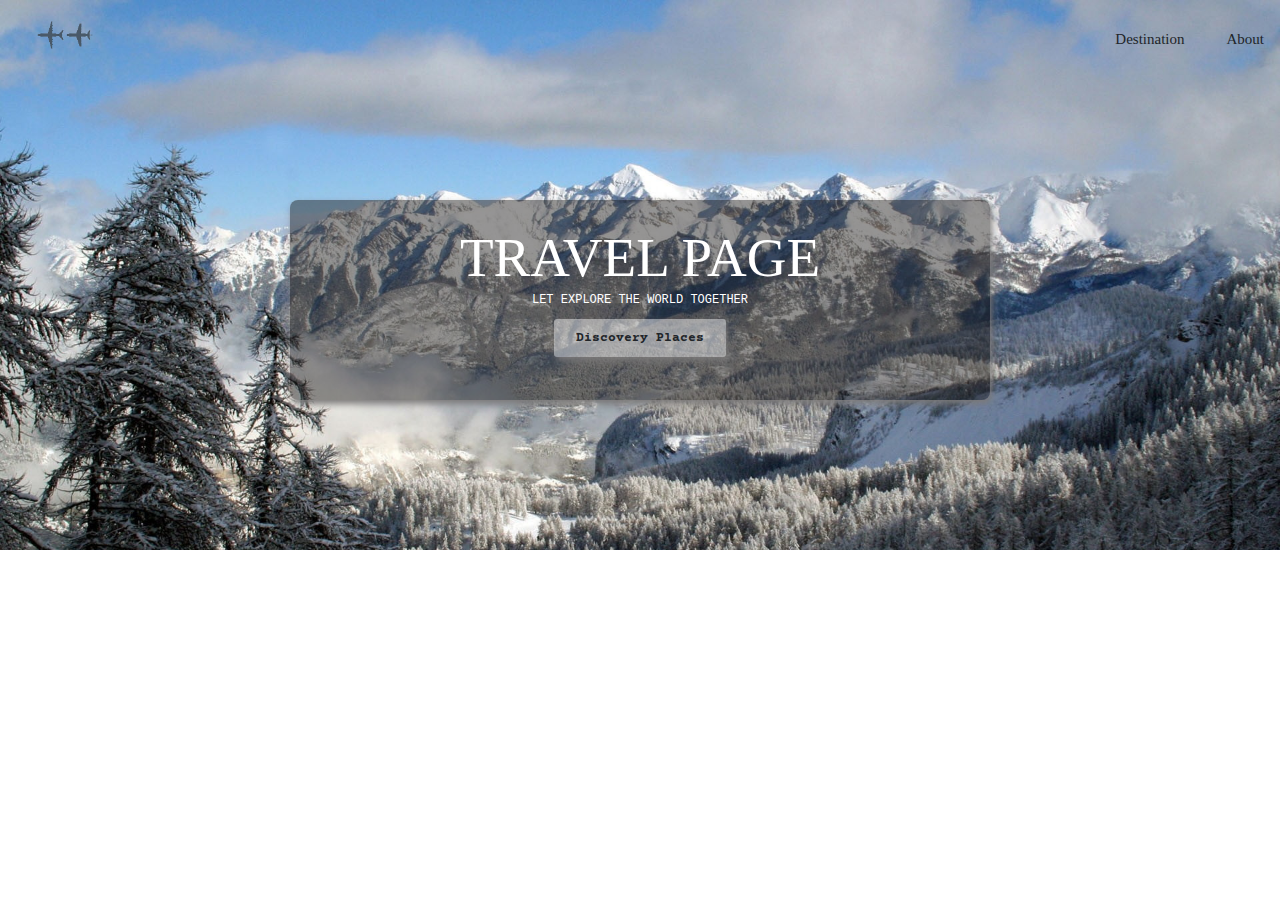
==== index.html @ afa7fbd0 "HERO Part" ====
<html lang="en">
<head>
    <meta charset="UTF-8">
    <title>Travel Goals</title>
<!-- Link for Bootstrap -->
<link href="https://cdn.jsdelivr.net/npm/bootstrap@5.1.3/dist/css/bootstrap.min.css" rel="stylesheet">
    <!-- Link Google Font -->
    <link rel="preconnect" href="https://fonts.googleapis.com">
<link rel="preconnect" href="https://fonts.gstatic.com" crossorigin>
<link href="https://fonts.googleapis.com/css2?family=Courier+Prime&display=swap" rel="stylesheet">
<!-- Link CSS File -->
<link rel="stylesheet" href="styles.css">
<link rel="stylesheet" href="shared.css">
</head>
<body>
    <header>

        <div id="logo">
            <a href="/index.html">
                <img class="img-fluid" src="/images/logo1.png" alt="LOGO" width="70">
            </a>
        </div>
        
        <nav>
<ul class="nav">
    <li class="nav-item "> <a class="nav-link text-body" href="/places.html">Destination</a></li>
    <li class="nav-item"><a class="nav-link text-body" href="/places.html">About</a></li>
</ul>
        </nav>
    </header>
    <main>
        <section id="hero" >
            <div id="hero-content">
            <h1>Travel Page</h1>
            <p>Let Explore the World Together</p>
            <a href="/places.html" class="text-body">Discovery Places</a>
        </div>

        </section>
        <section id="highlights"></section>
    </main>
    <footer>

    </footer>
</body>
</html>
---- styles.css ----
#hero
{
    height: 550px;
    background-image: url("/images/places/mountain.jpg");
    background-size: cover;
  
}
#hero-content{
    width: 700px;
    height: 200px;
    background-color: rgba(29, 28, 28, 0.466);
    box-shadow: 2px 4px 7px rgb(124, 122, 122);
    border-radius: 8px;
    text-align: center;
    padding: 25px 0;
    margin: 0 auto;
    position: relative;
    top: 200px;
}
#hero-content h1
{
    color: white;
    text-transform: uppercase;
    font-size: 55px;
    font-family: "Raleway","sans-serif";
    margin: 0px;

}
#hero-content p
{
    color: white;
    text-transform: uppercase;
    font-size: 12px;
    font-family: "Courier","sans-serif";
margin-bottom: 20px;
}
#hero-content a {
    text-decoration: none;
    background-color: rgba(255, 255, 255, 0.459);
    padding: 12px 22px;
    color: rgba(0, 0, 0, 0.699);
    font-size: 13px;
    font-weight: bold;
    border-radius: 3px;
    box-shadow: 2px 4px 7px rgb(124, 122, 122);
  }
  #hero-content a:hover {
    background-color: rgb(255, 238, 0);
  }
---- shared.css ----
body
{
    font-family: "Courier Prime", "sans-serif";
    color: rgba(46, 45, 45, 0.719);
    font-size: 15;
    margin: 0;
}
header
{
    display: flex;
    justify-content: space-between;
    position: absolute;
    width: 100%;
    top: 0;
    left: 0;
box-sizing: border-box;
}

header li
{
    margin-left: 10px;
  margin-top: 20px;
  font-family: "Raleway","sans-serif";
  
}
header li:hover {
   background-color: rgba(218, 218, 218, 0.63);
   border-radius: 3px;
  }
#logo a
{
    padding: 30px;
    
}
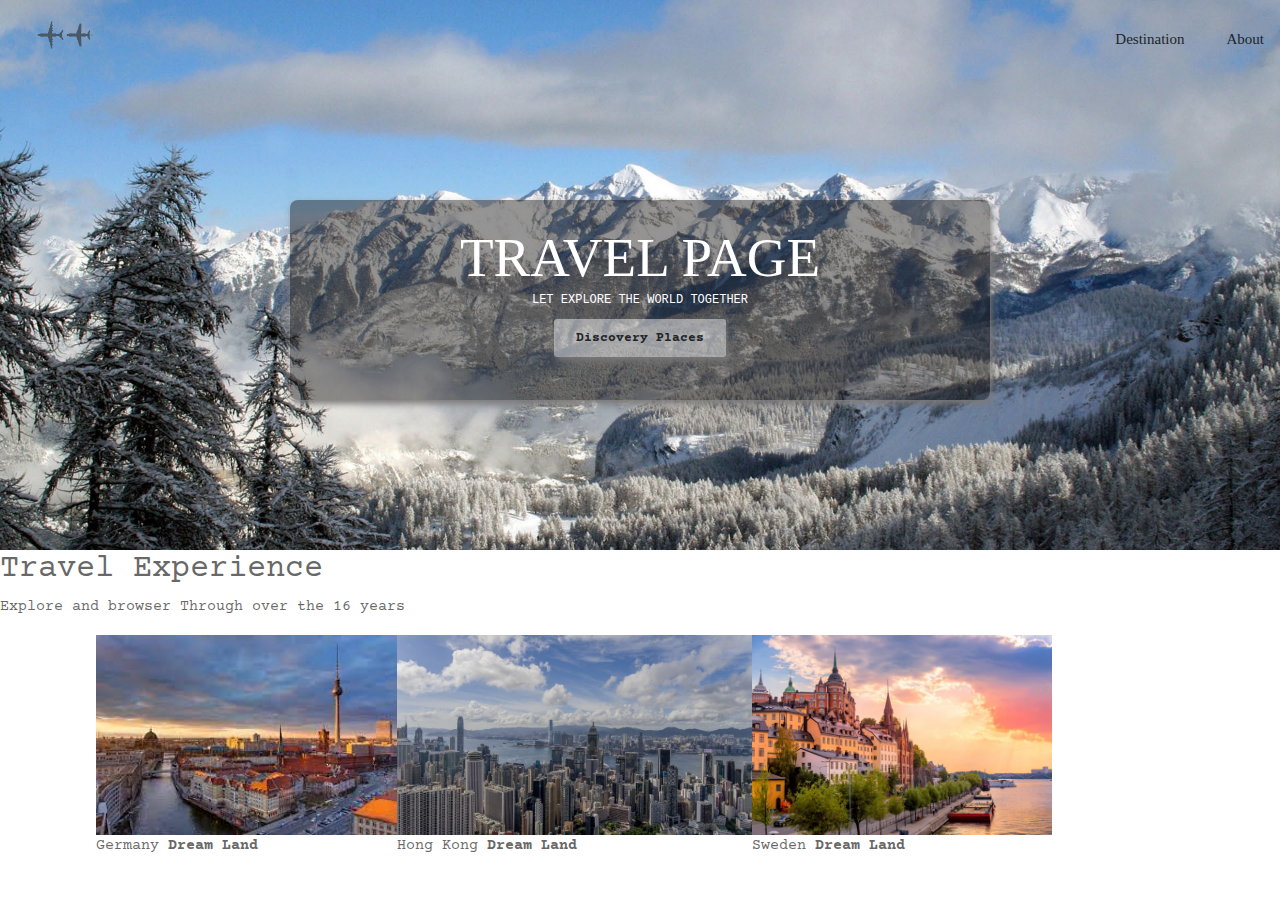
==== commit cdf0836b: "implementing Styles" ====
--- a/index.html
+++ b/index.html
@@ -35,9 +35,19 @@
             <p>Let Explore the World Together</p>
             <a href="/places.html" class="text-body">Discovery Places</a>
         </div>
+        </section>
+        <section id="highlights">
+        <h2>Travel Experience</h2>
+        <p>Explore and browser Through over the 16 years</p>
+        <ul id="destinations">
+<li class="destination"><img src="/images/places/germany.jpg" alt="Germany"/><p>Germany <strong>Dream Land</strong></p></li>
+<li class="destination"><img src="/images/places/hong.jpeg" alt="hong"/><p>Hong Kong <strong>Dream Land</strong></p></li>
+<li class="destination"><img src="/images/places/sweden.jpg" alt="sweden"/><p>Sweden <strong>Dream Land</strong></p></li>
+
+
+        </ul>
 
         </section>
-        <section id="highlights"></section>
     </main>
     <footer>
 
--- a/styles.css
+++ b/styles.css
@@ -46,4 +46,16 @@
   }
   #hero-content a:hover {
     background-color: rgb(255, 238, 0);
-  }+  }
+#destinations {
+    list-style: none;
+    display: flex;
+    width: 90%;
+    margin: auto;
+    margin-bottom: 40px;
+}
+
+  .destination img
+{
+    height: 200px;
+}--- a/shared.css
+++ b/shared.css
@@ -31,4 +31,4 @@
 {
     padding: 30px;
     
-}+}
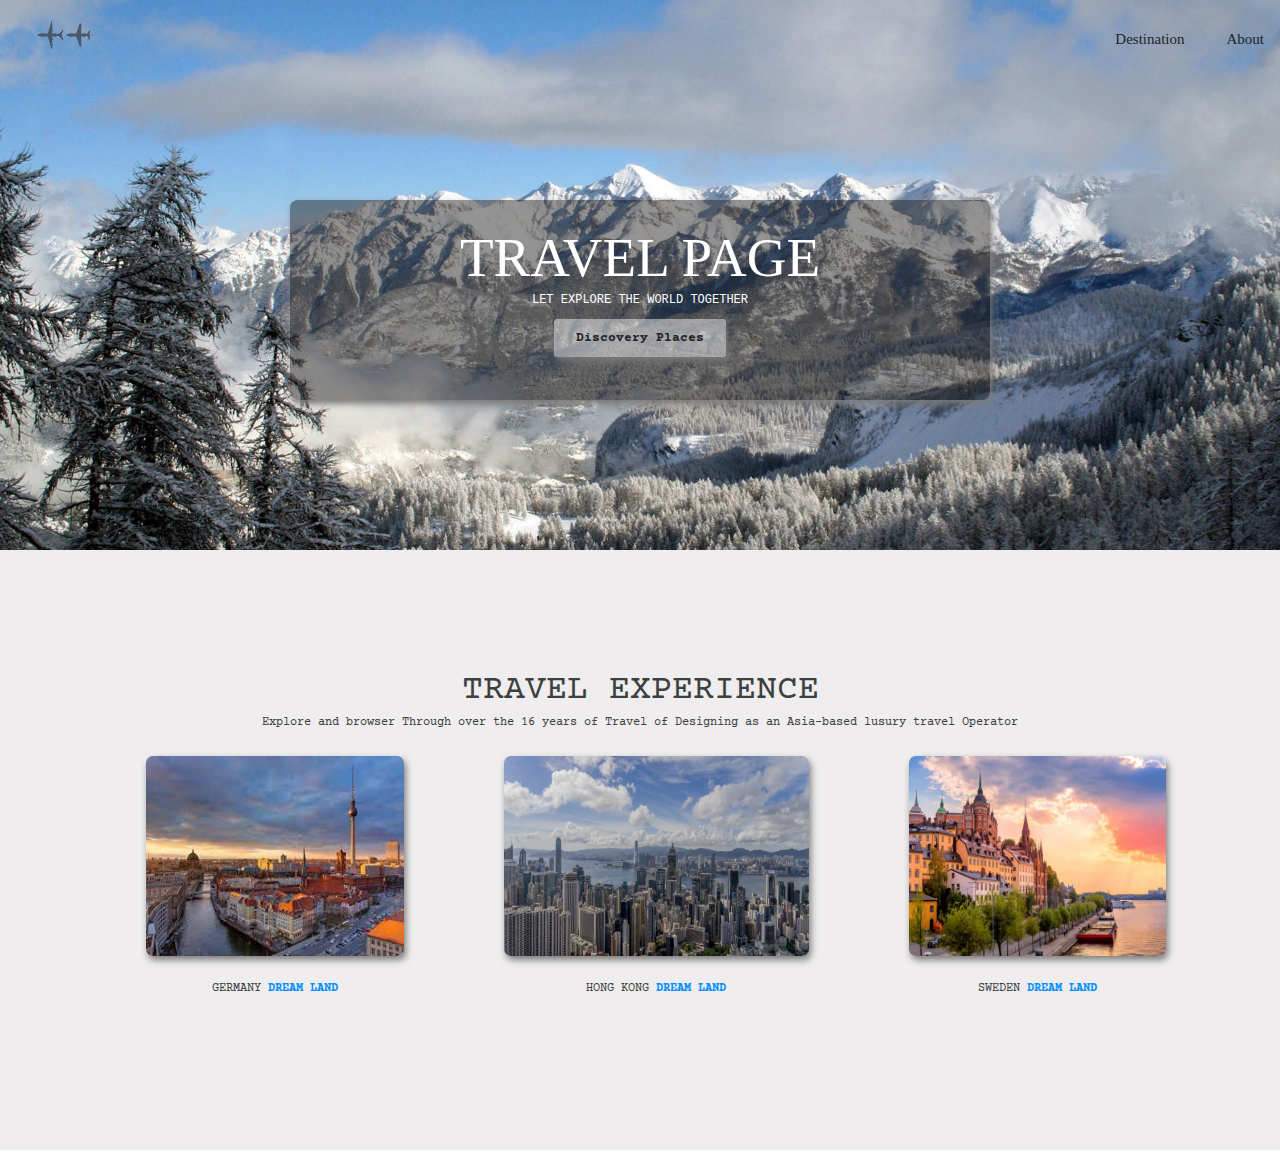
==== commit a6765196: "Creating The MAP" ====
--- a/index.html
+++ b/index.html
@@ -38,11 +38,12 @@
         </section>
         <section id="highlights">
         <h2>Travel Experience</h2>
-        <p>Explore and browser Through over the 16 years</p>
-        <ul id="destinations">
-<li class="destination"><img src="/images/places/germany.jpg" alt="Germany"/><p>Germany <strong>Dream Land</strong></p></li>
-<li class="destination"><img src="/images/places/hong.jpeg" alt="hong"/><p>Hong Kong <strong>Dream Land</strong></p></li>
-<li class="destination"><img src="/images/places/sweden.jpg" alt="sweden"/><p>Sweden <strong>Dream Land</strong></p></li>
+        <p>Explore and browser Through over the 16 years of Travel of Designing as an Asia-based lusury travel Operator</p>
+        
+        <ul id="destinations" >
+<li class="destination" ><img src="/images/places/germany.jpg" class="w-100" alt="Germany"/><p>Germany <strong>Dream Land</strong></p></li>
+<li class="destination"><img src="/images/places/hong.jpeg"  class="w-100" alt="hong"/><p>Hong Kong <strong>Dream Land</strong></p></li>
+<li class="destination"><img src="/images/places/sweden.jpg"  class="w-100" alt="sweden"/><p>Sweden <strong>Dream Land</strong></p></li>
 
 
         </ul>
--- a/styles.css
+++ b/styles.css
@@ -58,4 +58,46 @@
   .destination img
 {
     height: 200px;
-}+    width: 300px;
+    box-shadow: 2px 4px 7px rgb(124, 122, 122);
+    border-radius: 7px;
+    object-fit: fill;
+}
+
+.destination
+{
+    margin: 0 50px;
+    text-transform: uppercase;
+}
+#highlights h2 {
+    text-transform: uppercase;
+    text-align: center;
+    font-size: 35px;
+    color: rgb(59, 65, 64);
+    margin: -22px 0;
+    padding-top: 120px;
+  }
+  #highlights
+  {
+    height: 600px;
+    margin: 22px 0;
+    background-color: rgba(233, 230, 230, 0.726);
+  }
+  #highlights p {
+    text-align: center;
+    font-size: 12px;
+    color: rgb(59, 65, 64);
+    margin: 24px 0px;
+    
+  }
+.destination p
+{
+    text-align: center;
+    margin: 10px;
+    font-size: 12px;
+    color: rgba(29, 28, 28, 0.466);
+}
+.destination strong
+{
+    color: rgb(9, 144, 255);
+}
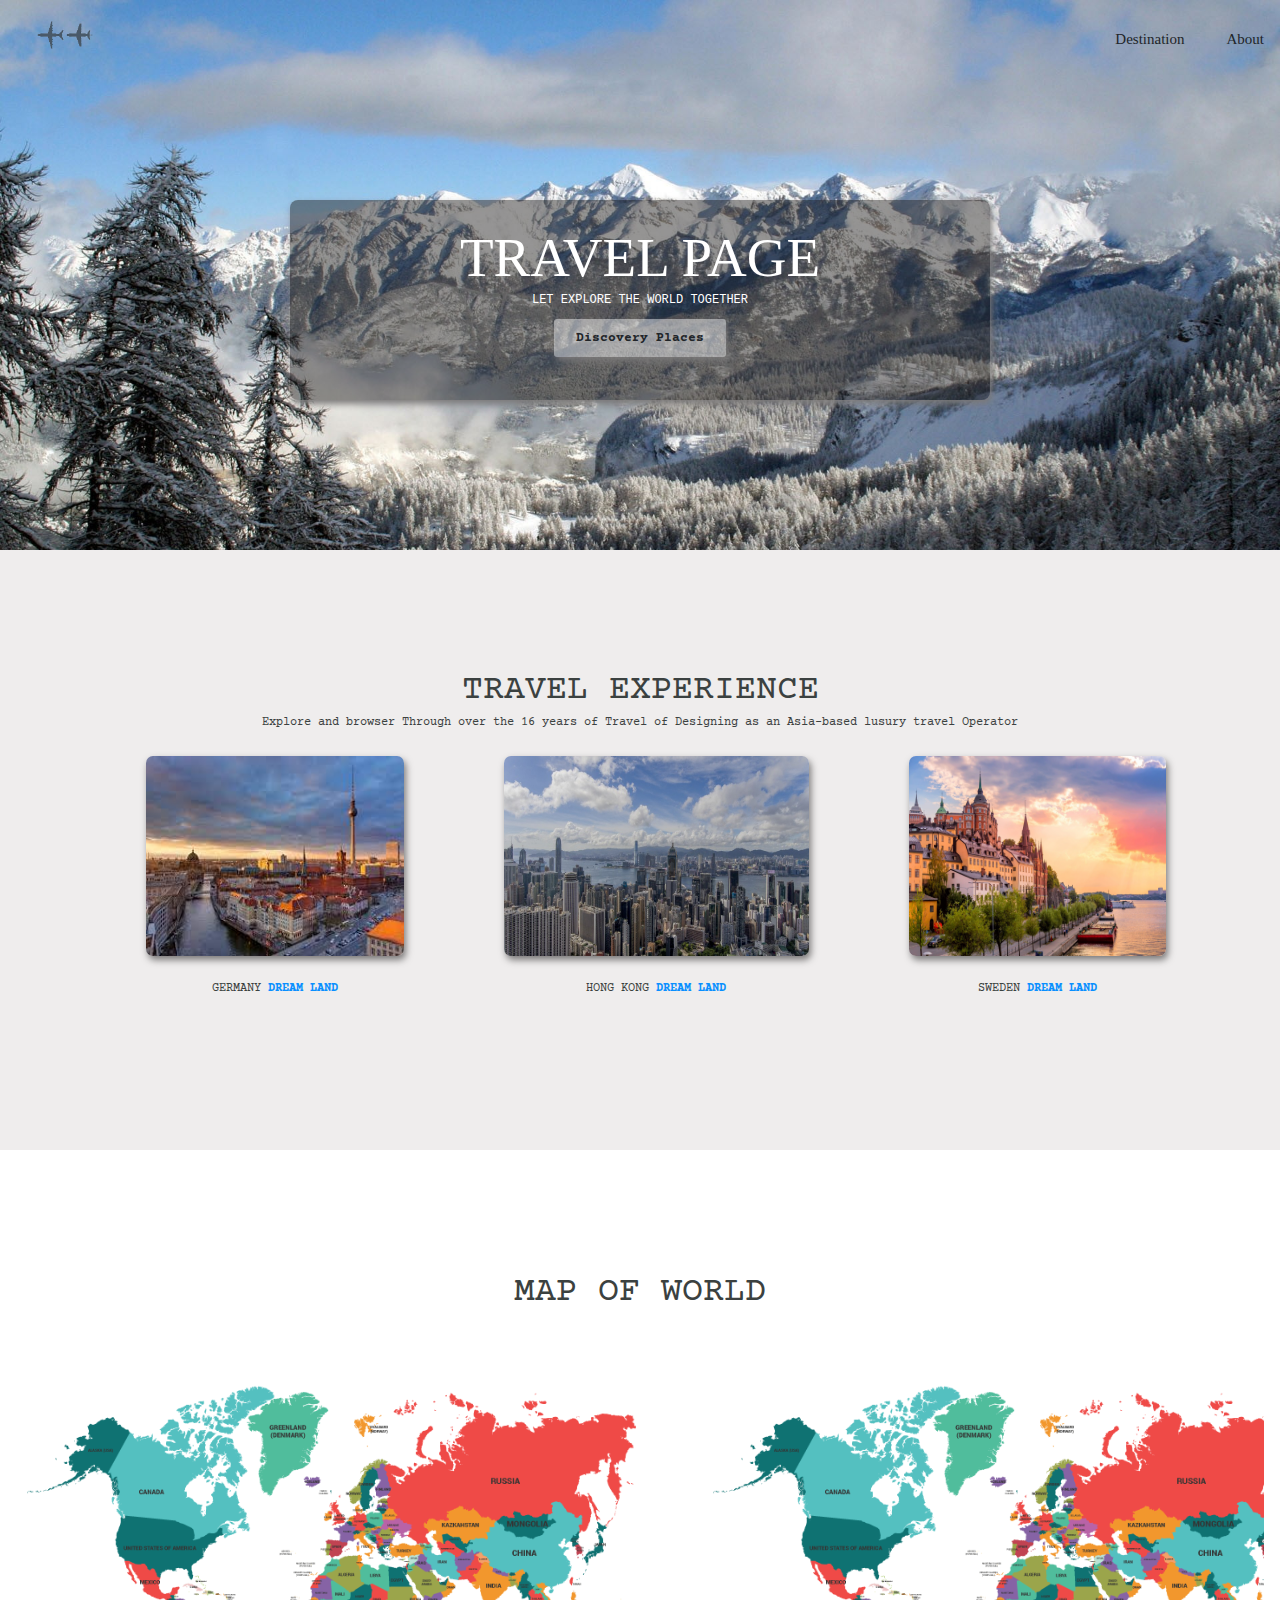
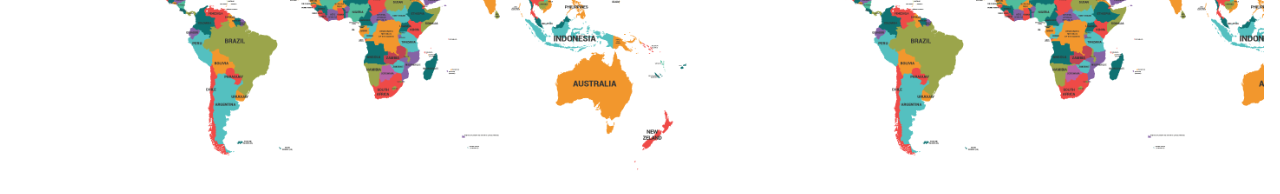
==== commit 07eea180: "Adding Footer" ====
--- a/index.html
+++ b/index.html
@@ -44,10 +44,11 @@
 <li class="destination" ><img src="/images/places/germany.jpg" class="w-100" alt="Germany"/><p>Germany <strong>Dream Land</strong></p></li>
 <li class="destination"><img src="/images/places/hong.jpeg"  class="w-100" alt="hong"/><p>Hong Kong <strong>Dream Land</strong></p></li>
 <li class="destination"><img src="/images/places/sweden.jpg"  class="w-100" alt="sweden"/><p>Sweden <strong>Dream Land</strong></p></li>
-
-
         </ul>
-
+        </section>
+        <section>
+            <h2 id="t1">Map of World</h2>
+            <div class="Map"></div>
         </section>
     </main>
     <footer>
--- a/styles.css
+++ b/styles.css
@@ -101,3 +101,21 @@
 {
     color: rgb(9, 144, 255);
 }
+.Map
+{
+    background-image: url("/images/places/image.png");
+    height: 400px;
+    background-size:contain;
+    margin: 16px;
+}
+#t1
+{
+    padding: 100px;
+    text-align: center;
+    margin-bottom: -52px;
+    text-transform: uppercase;
+ 
+    font-size: 35px;
+    color: rgb(59, 65, 64);
+    
+}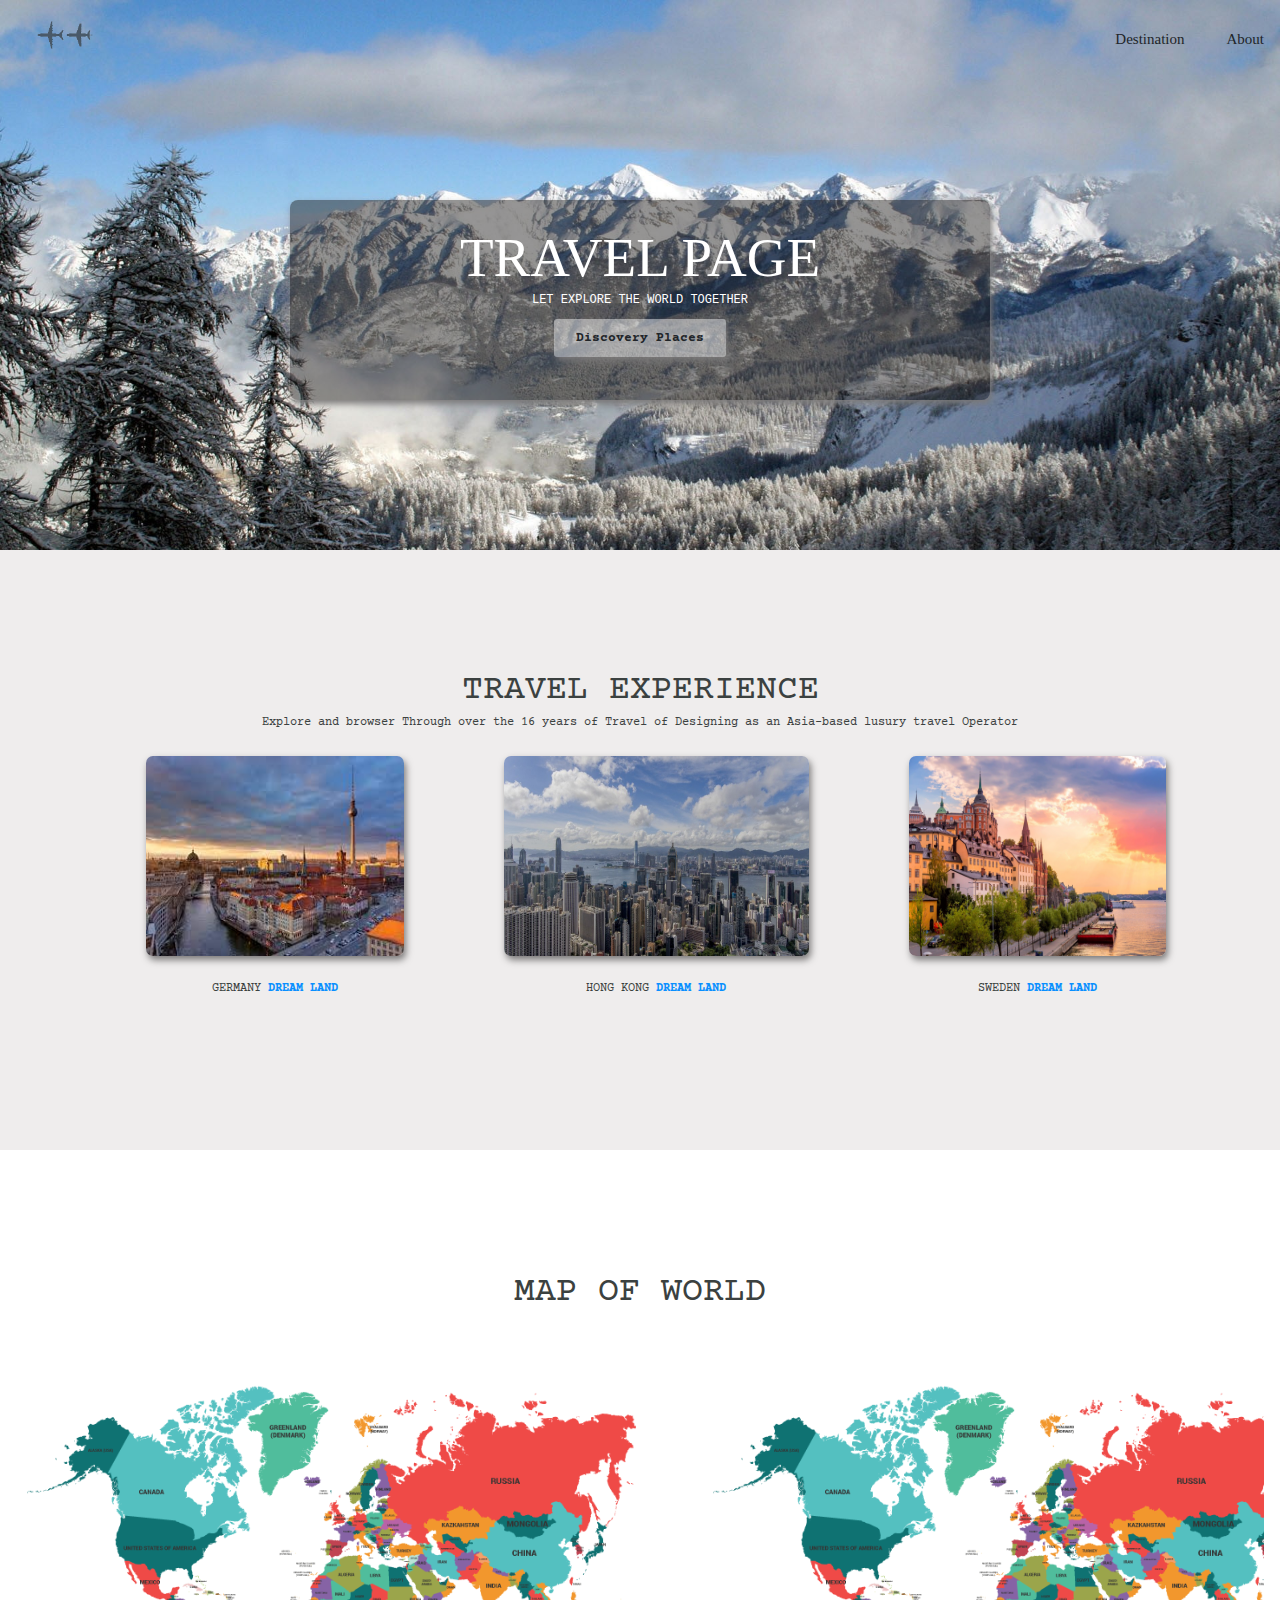
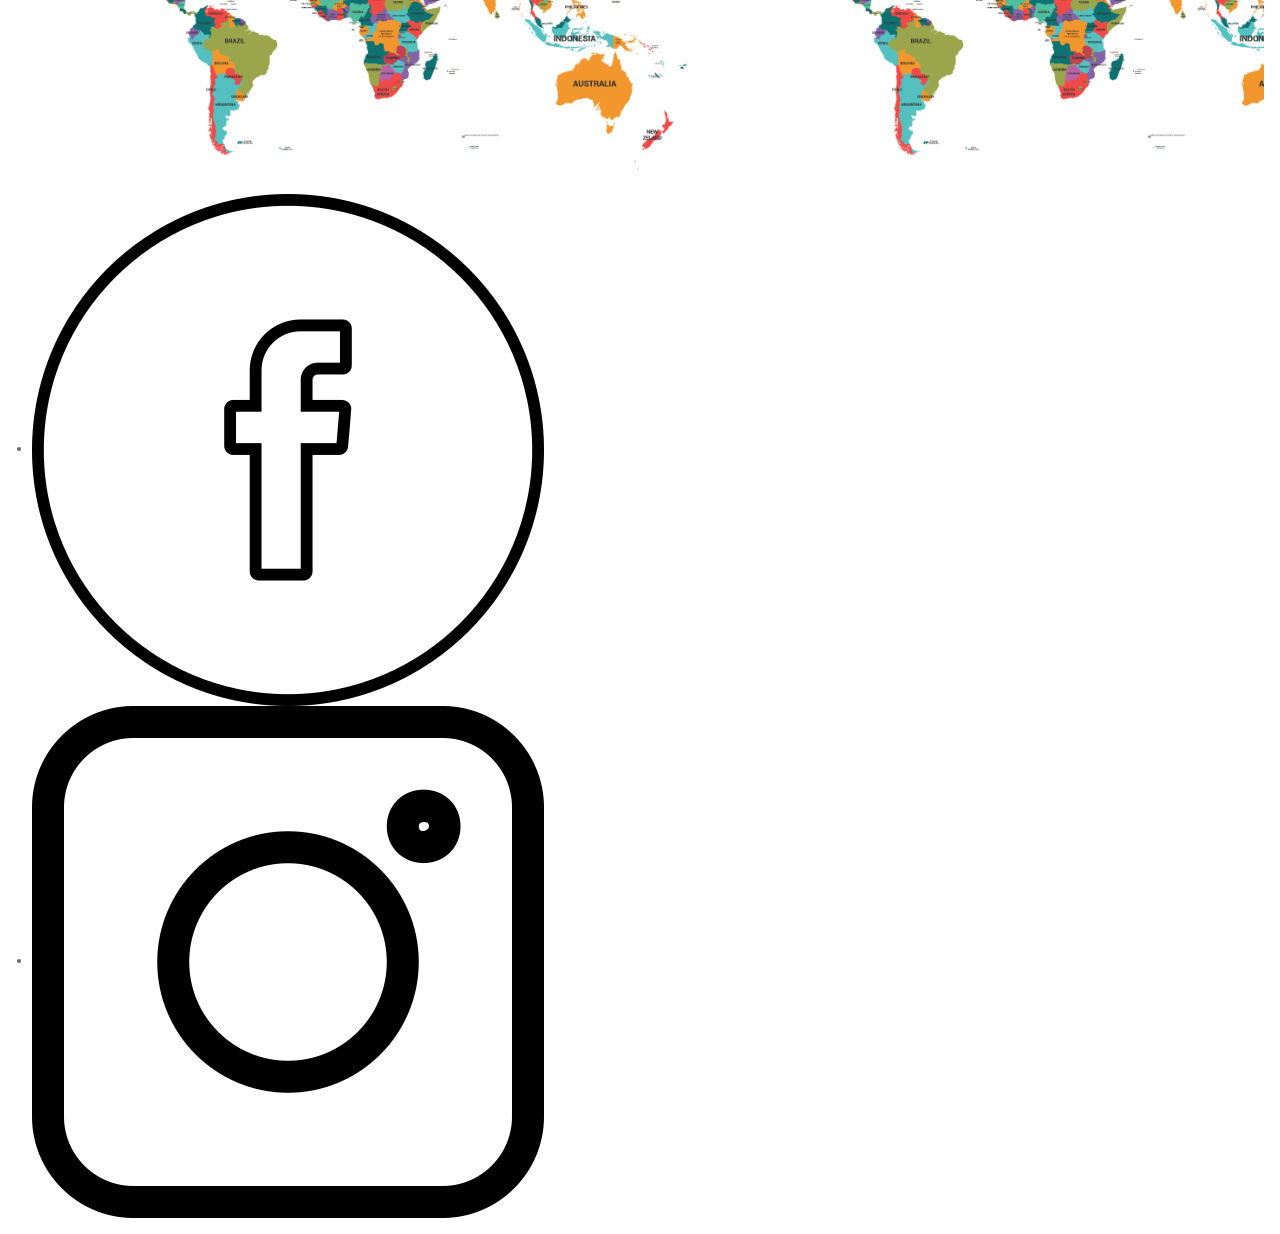
==== commit 8f7614c2: "styling footer" ====
--- a/index.html
+++ b/index.html
@@ -52,7 +52,15 @@
         </section>
     </main>
     <footer>
+<ul>
+<li>
+<a href="https://www.facebook.com"><img src="/images/icons/facebook.png" alt="facebook"></a>
+</li>
+<li>
+    <a href="https://www.instagram"><img src="/images/icons/instagram.png" alt="instagram"></a>
+</li>
 
+</ul>
     </footer>
 </body>
 </html>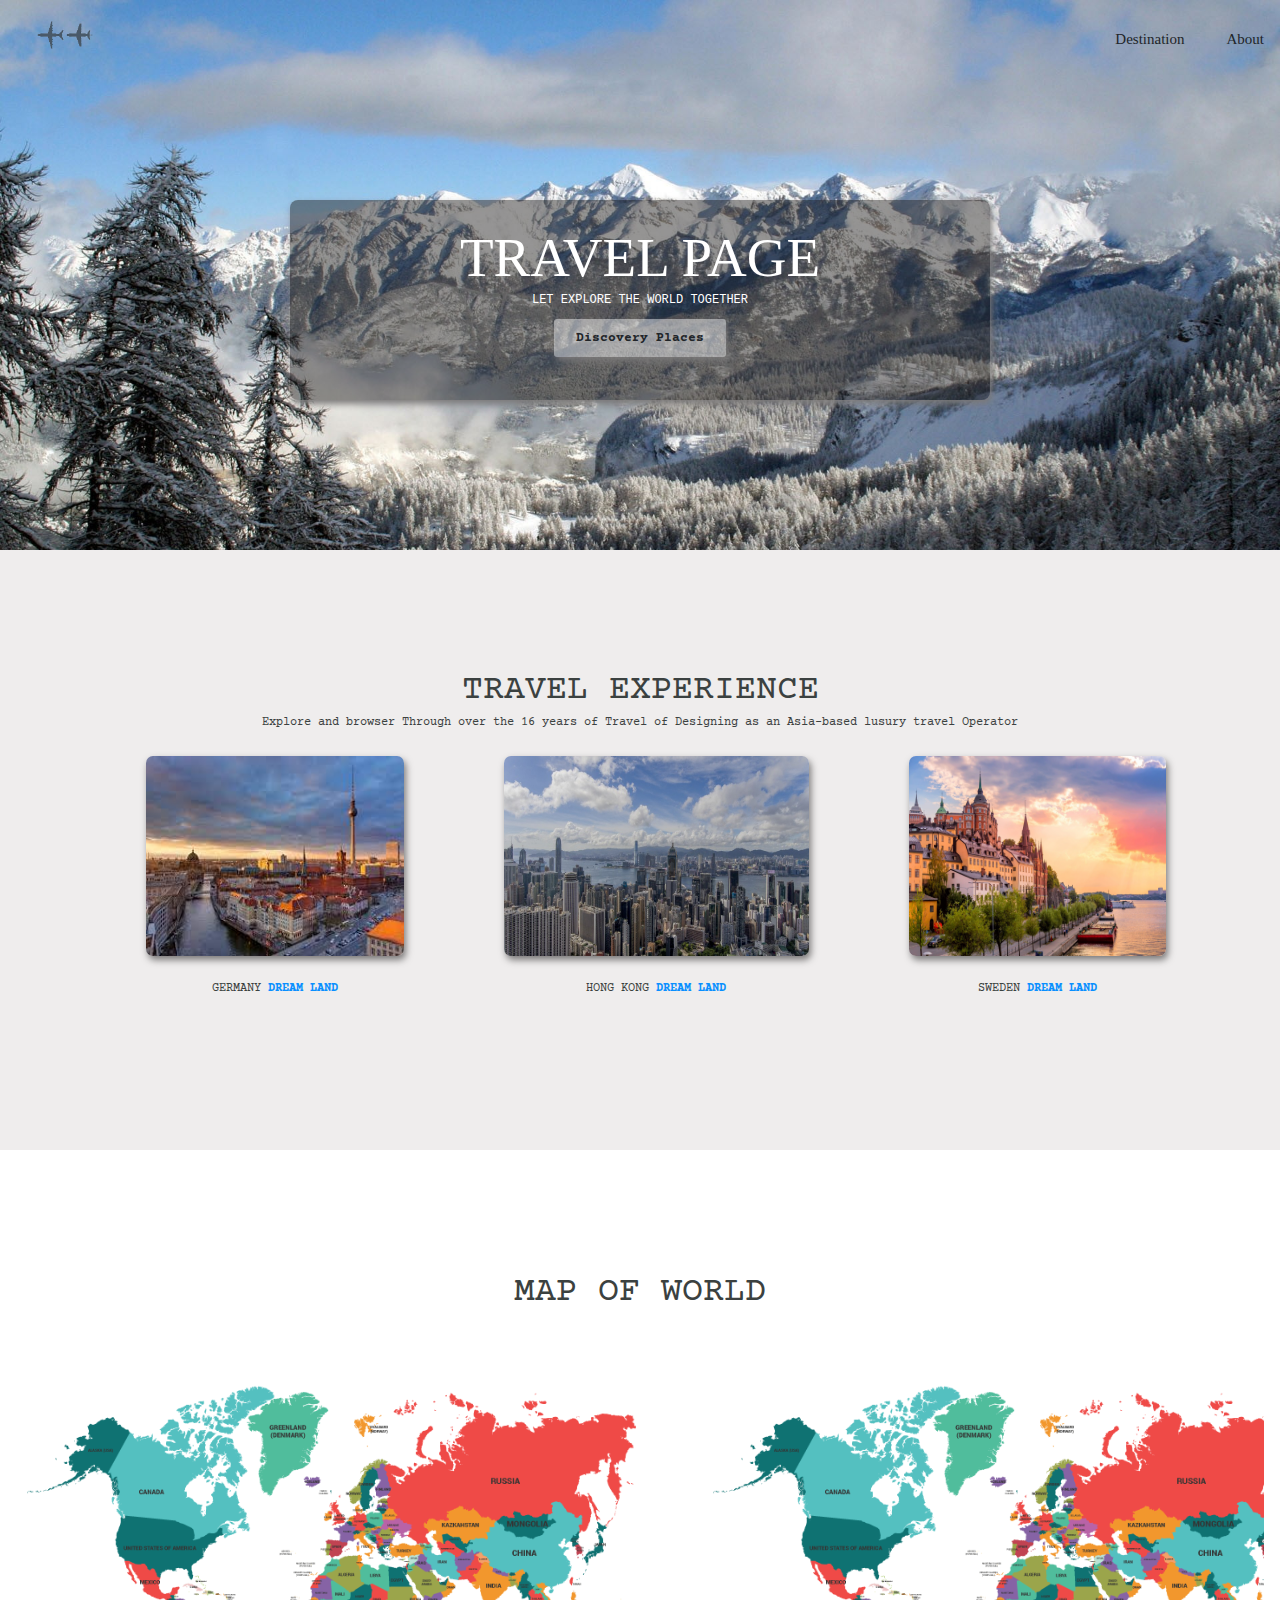
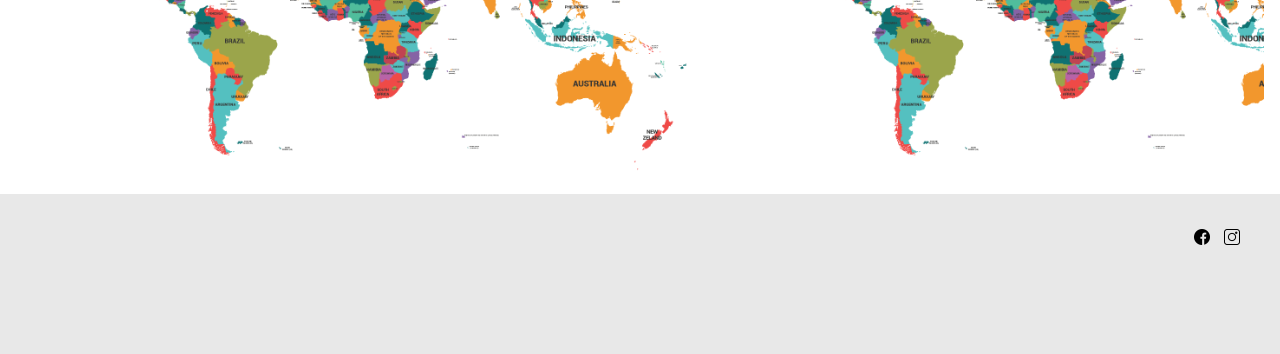
==== commit 1c483bb1: "Sytyling the Icons" ====
--- a/index.html
+++ b/index.html
@@ -54,13 +54,13 @@
     <footer>
 <ul>
 <li>
-<a href="https://www.facebook.com"><img src="/images/icons/facebook.png" alt="facebook"></a>
+<a href="https://www.facebook.com"><img src="/images/icons/facebook (1).png" alt="facebook"></a>
 </li>
 <li>
-    <a href="https://www.instagram"><img src="/images/icons/instagram.png" alt="instagram"></a>
+    <a href="https://www.instagram.com/"><img src="/images/icons/instagram.png" alt="instagram"></a>
 </li>
+</ul>
 
-</ul>
     </footer>
 </body>
 </html>--- a/shared.css
+++ b/shared.css
@@ -32,3 +32,24 @@
     padding: 30px;
     
 }
+footer {
+    background-color: rgba(218, 218, 218, 0.63);
+    padding: 1px;
+  }
+  
+  footer ul {
+    display: flex;
+    justify-content: right;
+    list-style: none;
+  }
+  
+  footer li {
+    width: 80px;
+    height: 80px;
+    margin:31px -25px;
+  }
+  
+  footer img {
+    width: 20%;
+    height: 20%;
+  }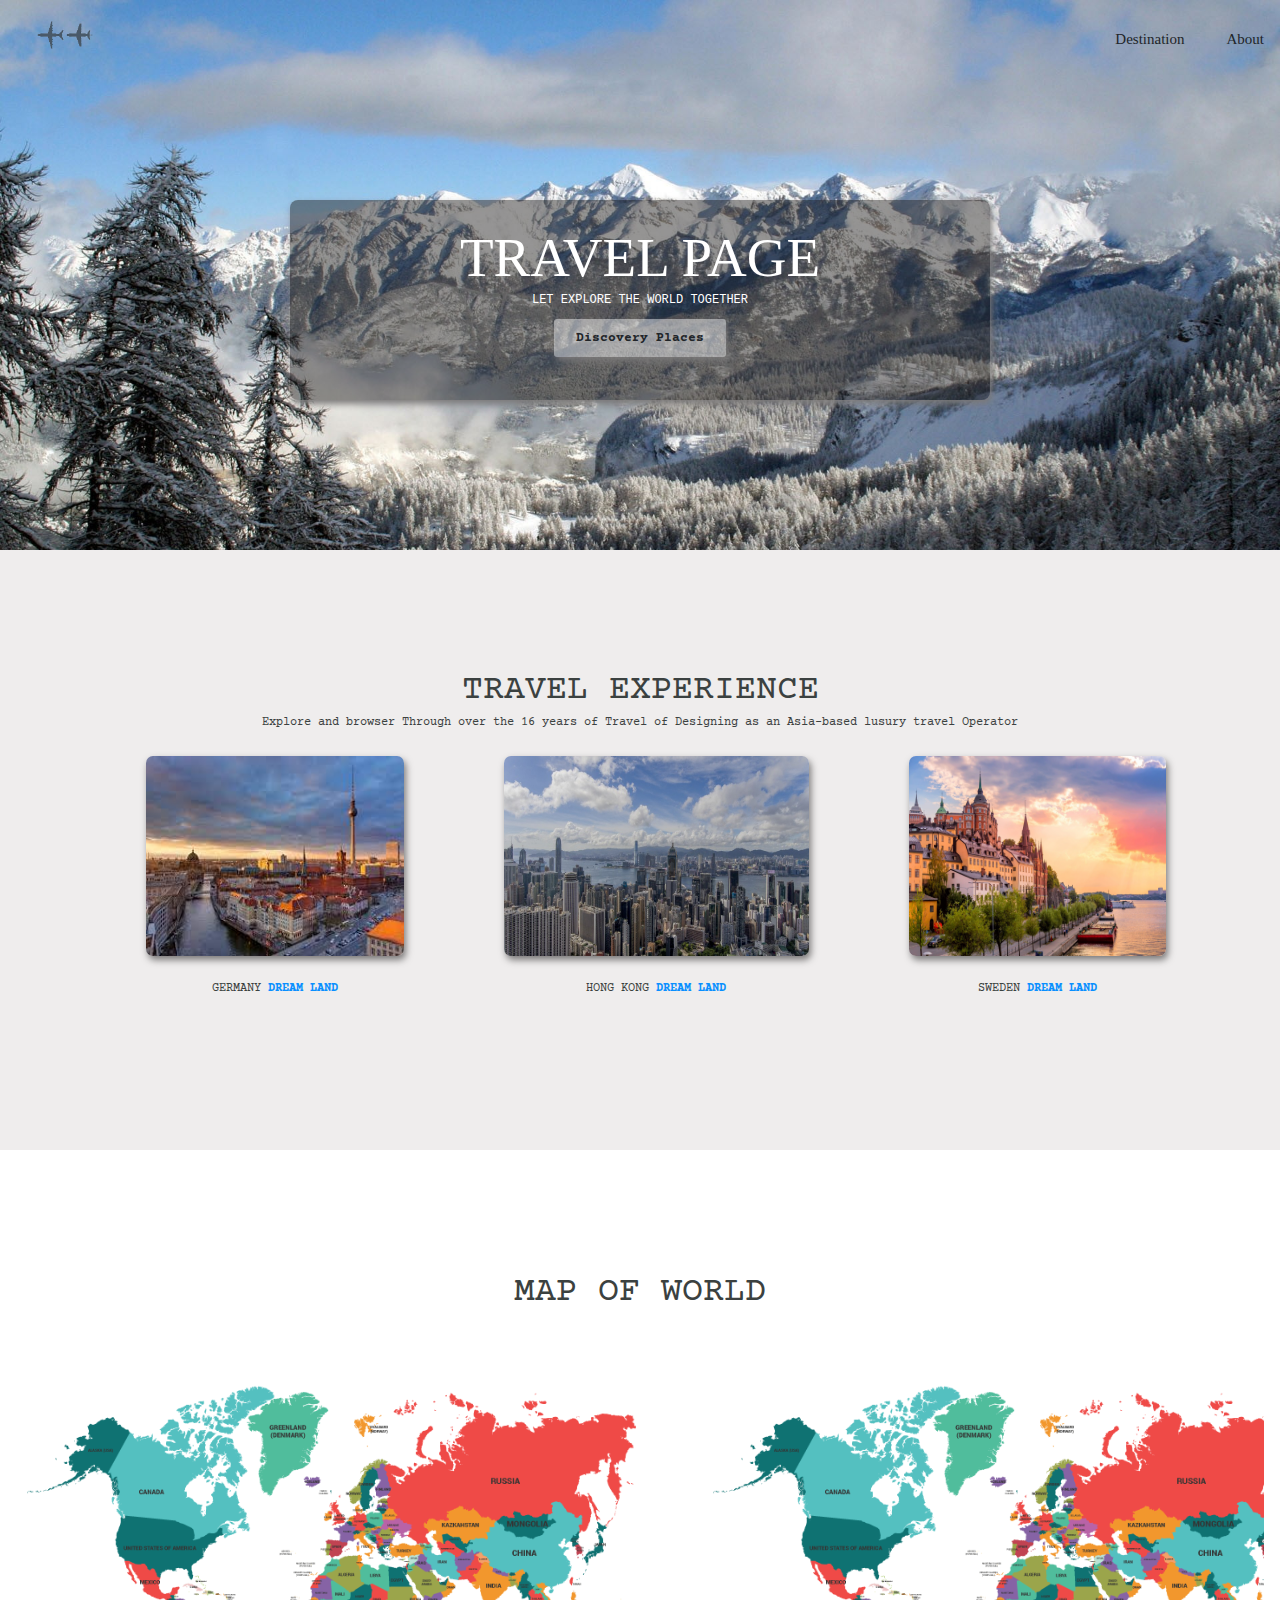
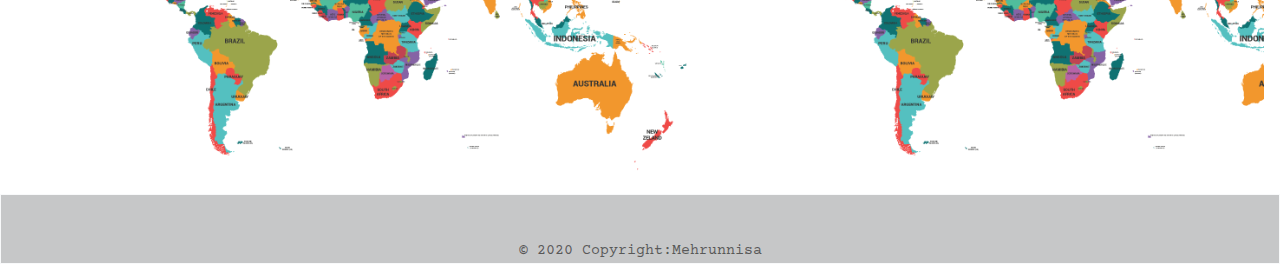
==== commit fd8e3575: "Adding the Cards" ====
--- a/index.html
+++ b/index.html
@@ -51,15 +51,16 @@
             <div class="Map"></div>
         </section>
     </main>
-    <footer>
-<ul>
-<li>
-<a href="https://www.facebook.com"><img src="/images/icons/facebook (1).png" alt="facebook"></a>
-</li>
-<li>
-    <a href="https://www.instagram.com/"><img src="/images/icons/instagram.png" alt="instagram"></a>
-</li>
-</ul>
+    <footer class="bg-light text-center  text-lg-start">
+        <div class="text-center p-9" style="background-color: rgba(0, 0, 0, 0.2);">
+   <br><br>  © 2020 Copyright:Mehrunnisa
+    <a class="text-dark" href="places.html"><br> </a>
+<!-- <div class="fb">
+    <a  href="https://www.facebook.com"><img src="/images/icons/facebook (1).png" alt="facebook"></a>
+    <a  href="https://www.instagram.com/"><img src="/images/icons/instagram.png" alt="instagram"></a>
+</div> -->
+  </div>
+
 
     </footer>
 </body>
--- a/shared.css
+++ b/shared.css
@@ -37,17 +37,13 @@
     padding: 1px;
   }
   
-  footer ul {
-    display: flex;
-    justify-content: right;
-    list-style: none;
-  }
-  
-  footer li {
-    width: 80px;
-    height: 80px;
-    margin:31px -25px;
-  }
+
+  footer .fb {
+    width: 72px;
+    height: 84px;
+    margin: -14px;
+    margin-left: 828px;
+}
   
   footer img {
     width: 20%;
